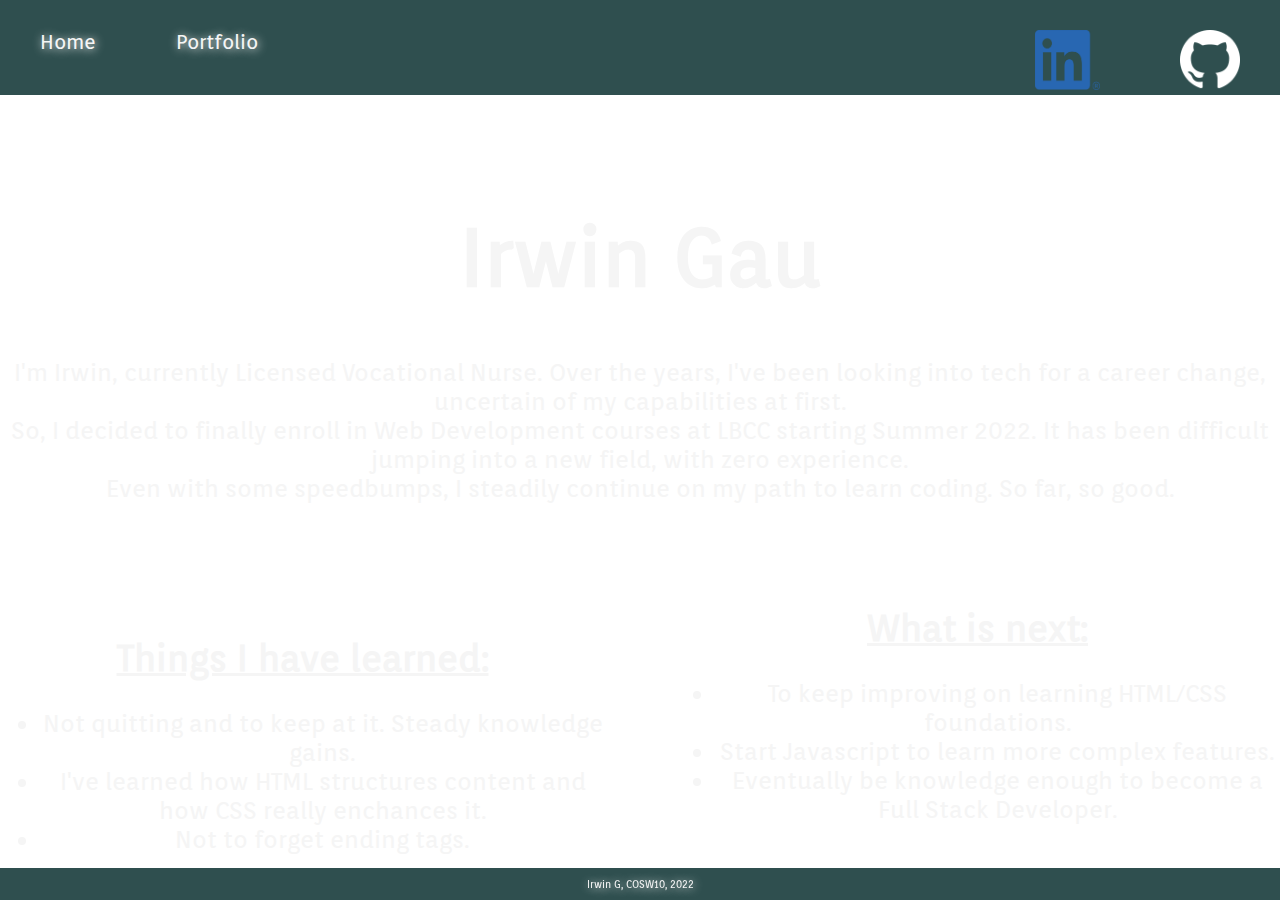
==== index.html @ 513c7a1e "1" ====
<!DOCTYPE HTML>
<html>
    <head>
        <title>Irwin's Portfolio</title>
        <link rel="stylesheet" href="styles.css">
        <link rel="preconnect" href="https://fonts.googleapis.com">
        <link rel="preconnect" href="https://fonts.gstatic.com" crossorigin>
        <link href="https://fonts.googleapis.com/css2?family=Orienta&display=swap" rel="stylesheet"> 
    </head>

    <body>
       <div class="bgimg"></div>
        <header>
            <div class="topnavbar">
                <a href="#home">Home</a>
                <a href="portfolio.html">Portfolio</a>
                <div class="topnav-rt">
                    <a href="https://www.linkedin.com/in/irwin-gau-4b5b3a195/" target="_blank">
                        <img class="linkround" src="linkedin.png" alt="Linkedin link" width="65" height="60">
                    </a>
                    <a href="https://github.com/i-gau" target="_blank">
                        <img src="github64.png" alt="Github link" width="60" height="60">
                    </a>
                </div>
            </div>

        </header>
        <h1>Irwin Gau</h1>
        
        <section id="home">
            <p>I'm Irwin, currently Licensed Vocational Nurse. Over the years, I've been looking into tech for a career change, uncertain of my capabilities at first.<br>So, I decided to finally enroll
            in Web Development courses at LBCC starting Summer 2022. It has been difficult jumping into a new field, with zero experience.<br>Even with some speedbumps, I steadily continue on my path to learn coding. So far, so good.  
            </p><br>

        </section>
        <section id="learned">
            <div class="column">
            <h2><u>Things I have learned:</u></h2>
                <ul>
                    <li>Not quitting and to keep at it. Steady knowledge gains.</li>
                    <li>I've learned how HTML structures content and how CSS really enchances it.</li>
                    <li>Not to forget ending tags.</li>
                </ul>
            <h2><u>What is next:</u></h2>
                <ul>
                    <li>To keep improving on learning HTML/CSS foundations.</li>
                    <li>Start Javascript to learn more complex features.</li>
                    <li>Eventually be knowledge enough to become a Full Stack Developer.</li>     
                </ul>
            </div>
        </section>
    <footer class="footer">
        <p>Irwin G, COSW10, 2022</p>
    </footer>




    </body>

</html>
---- styles.css ----
* {
    box-sizing: border-box;
}
body {
    background-image: url("https://raw.githubusercontent.com/i-gau/cosw10-final-project/main/backimg.jpg");
    background-position: center;
    background-repeat: no-repeat;
    background-size: cover;
    background-attachment: fixed;
    
}
body {
    margin: 0;
    margin-left: auto;
    margin-right: auto;
    height: 100%;
    font-family: 'Orienta', sans-serif;
    color: whitesmoke;
    font-size: 24px;
    text-shadow: 1px 1px 10px rgb(255, 255, 255);
    text-align: center;
    
    

}
.topnavbar {
    overflow: hidden;
    position: relative;
    background-color: darkslategray;
}

.topnavbar a {
    float: left;
    color: whitesmoke;
    text-align: center;
    padding: 30px 40px 0px 40px;
    text-decoration: none;
    font-size: 20px;
}

.topnav-rt {
    float: right;
}

h1 {
    text-align: center;
    padding-top: 60px;
    margin-left: auto;
    margin-right: auto;
    font-size: 80px;
}
#home {
    text-align: center;
}
.column {
    column-count: 2;
    column-gap: 70px;
    word-wrap: normal;
    margin-left: auto;
    margin-right: auto;
    margin-top: 50px;
    
}
.footer {
    position: fixed;
    left: 0;
    right: 0;
    bottom: 0;
    width: 100%;
    font-family: 'Orienta', sans-serif;
    color: whitesmoke;
    text-shadow: 1px 1px 10px rgb(255, 255, 255);
    font-size: 10px;
    text-align: center;
    background-color: darkslategray;
}
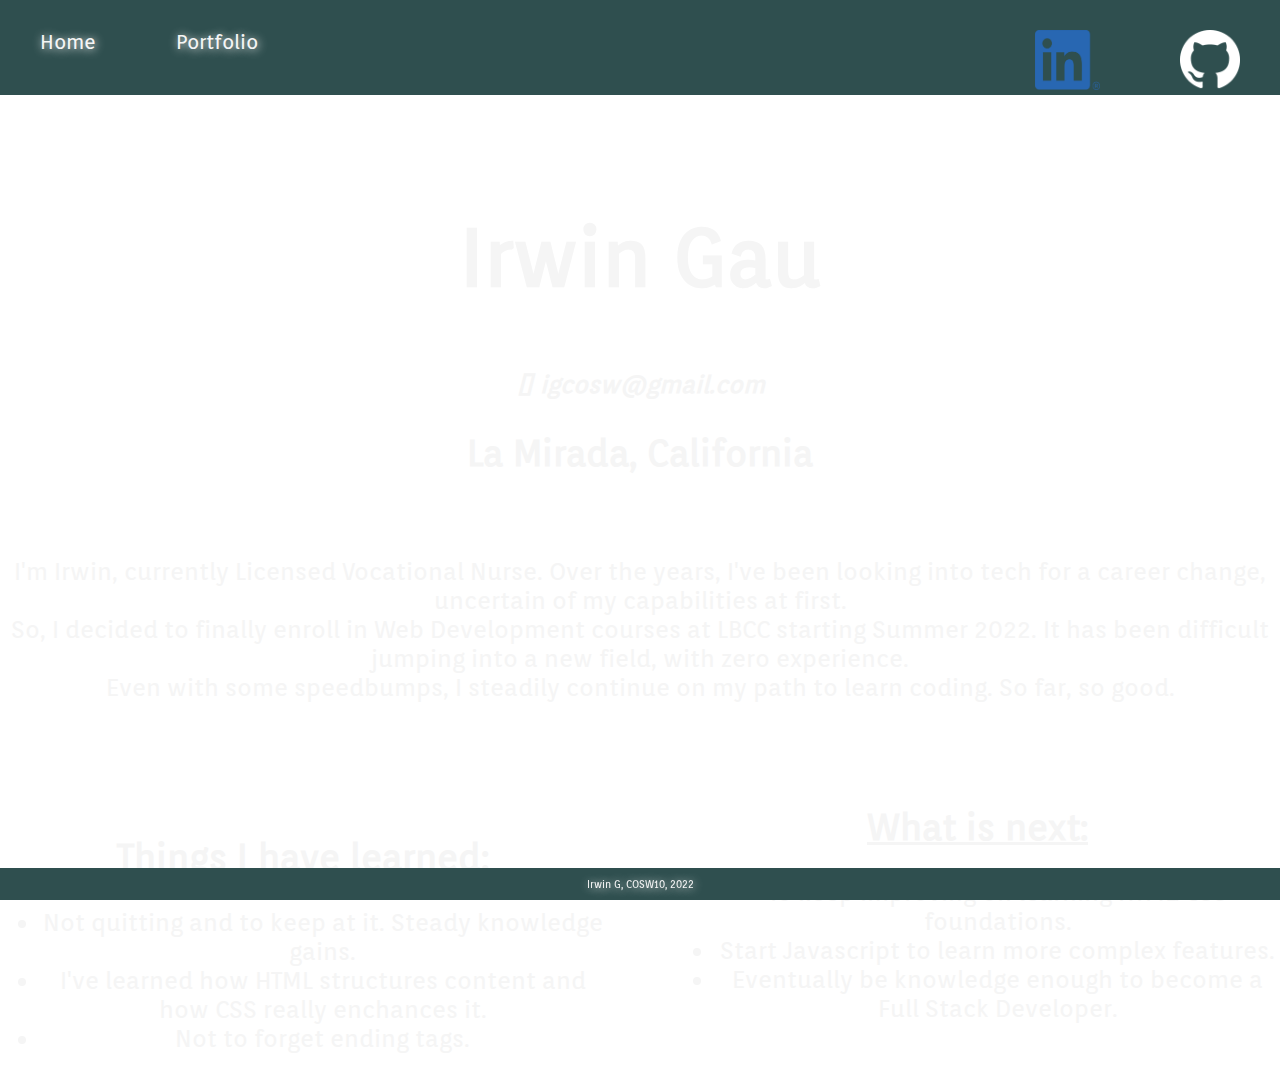
==== commit 82d74088: "1" ====
--- a/index.html
+++ b/index.html
@@ -26,6 +26,8 @@
 
         </header>
         <h1>Irwin Gau</h1>
+        <h2><i style="font-size: 24px;" class="eml">&#xf0e0; igcosw@gmail.com</i></h2>
+        <h2>La Mirada, California</h2><br>
         
         <section id="home">
             <p>I'm Irwin, currently Licensed Vocational Nurse. Over the years, I've been looking into tech for a career change, uncertain of my capabilities at first.<br>So, I decided to finally enroll
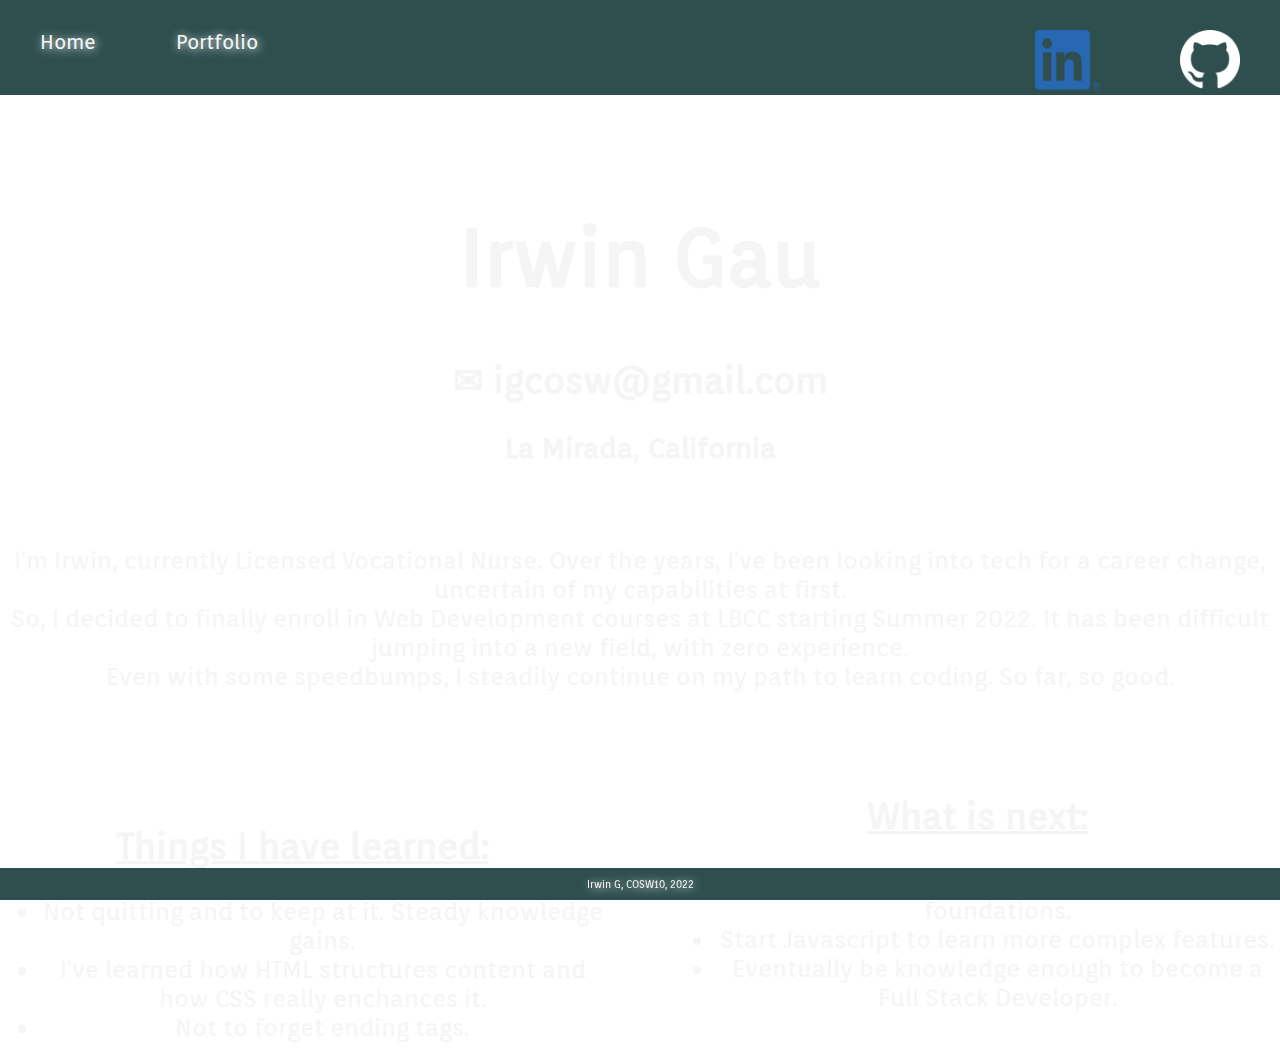
==== commit e4345f30: "1" ====
--- a/index.html
+++ b/index.html
@@ -26,8 +26,8 @@
 
         </header>
         <h1>Irwin Gau</h1>
-        <h2><i style="font-size: 24px;" class="eml">&#xf0e0; igcosw@gmail.com</i></h2>
-        <h2>La Mirada, California</h2><br>
+        <h2>&#9993 igcosw@gmail.com</h2>
+        <h3>La Mirada, California</h3><br>
         
         <section id="home">
             <p>I'm Irwin, currently Licensed Vocational Nurse. Over the years, I've been looking into tech for a career change, uncertain of my capabilities at first.<br>So, I decided to finally enroll
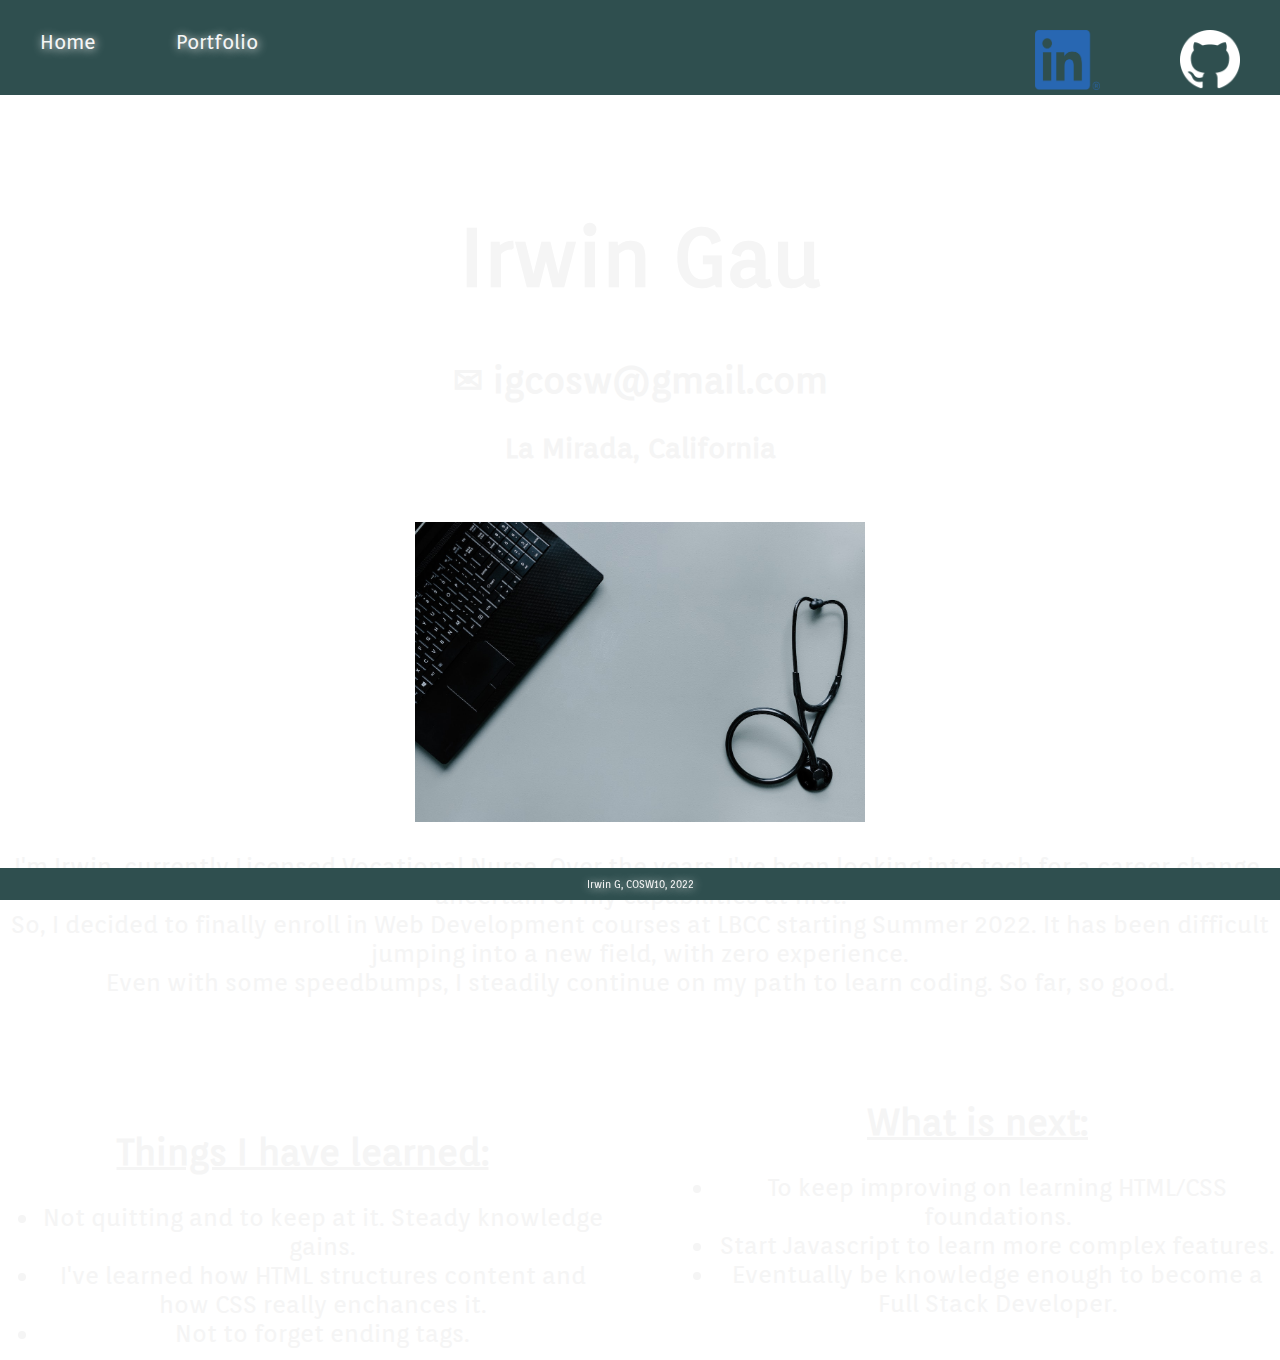
==== commit 2d20e39a: "11" ====
--- a/index.html
+++ b/index.html
@@ -28,6 +28,7 @@
         <h1>Irwin Gau</h1>
         <h2>&#9993 igcosw@gmail.com</h2>
         <h3>La Mirada, California</h3><br>
+        <img src="StethPC.jpg" alt="Stethoscope and laptop" width="450" height="300">
         
         <section id="home">
             <p>I'm Irwin, currently Licensed Vocational Nurse. Over the years, I've been looking into tech for a career change, uncertain of my capabilities at first.<br>So, I decided to finally enroll
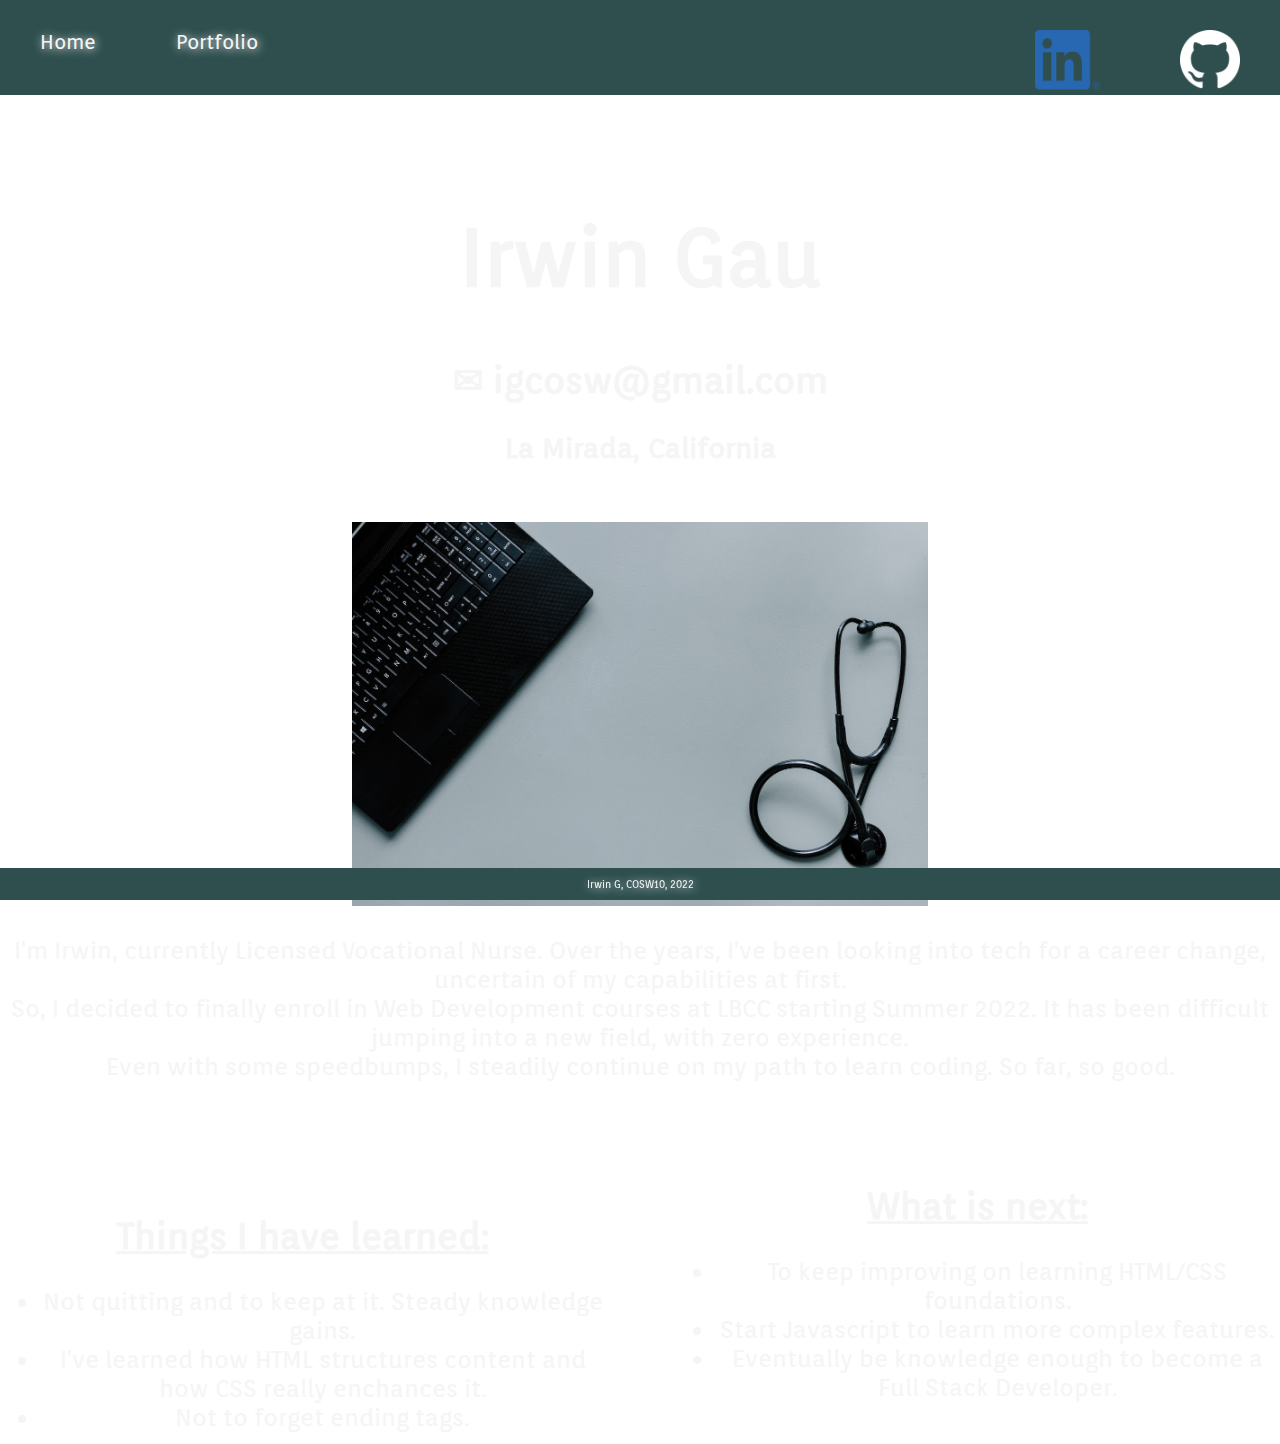
==== commit fb02845f: "1111" ====
--- a/index.html
+++ b/index.html
@@ -28,7 +28,7 @@
         <h1>Irwin Gau</h1>
         <h2>&#9993 igcosw@gmail.com</h2>
         <h3>La Mirada, California</h3><br>
-        <img src="StethPC.jpg" alt="Stethoscope and laptop" width="450" height="300">
+        <img src="StethPC.jpg" alt="Stethoscope and laptop" width="576" height="384">
         
         <section id="home">
             <p>I'm Irwin, currently Licensed Vocational Nurse. Over the years, I've been looking into tech for a career change, uncertain of my capabilities at first.<br>So, I decided to finally enroll
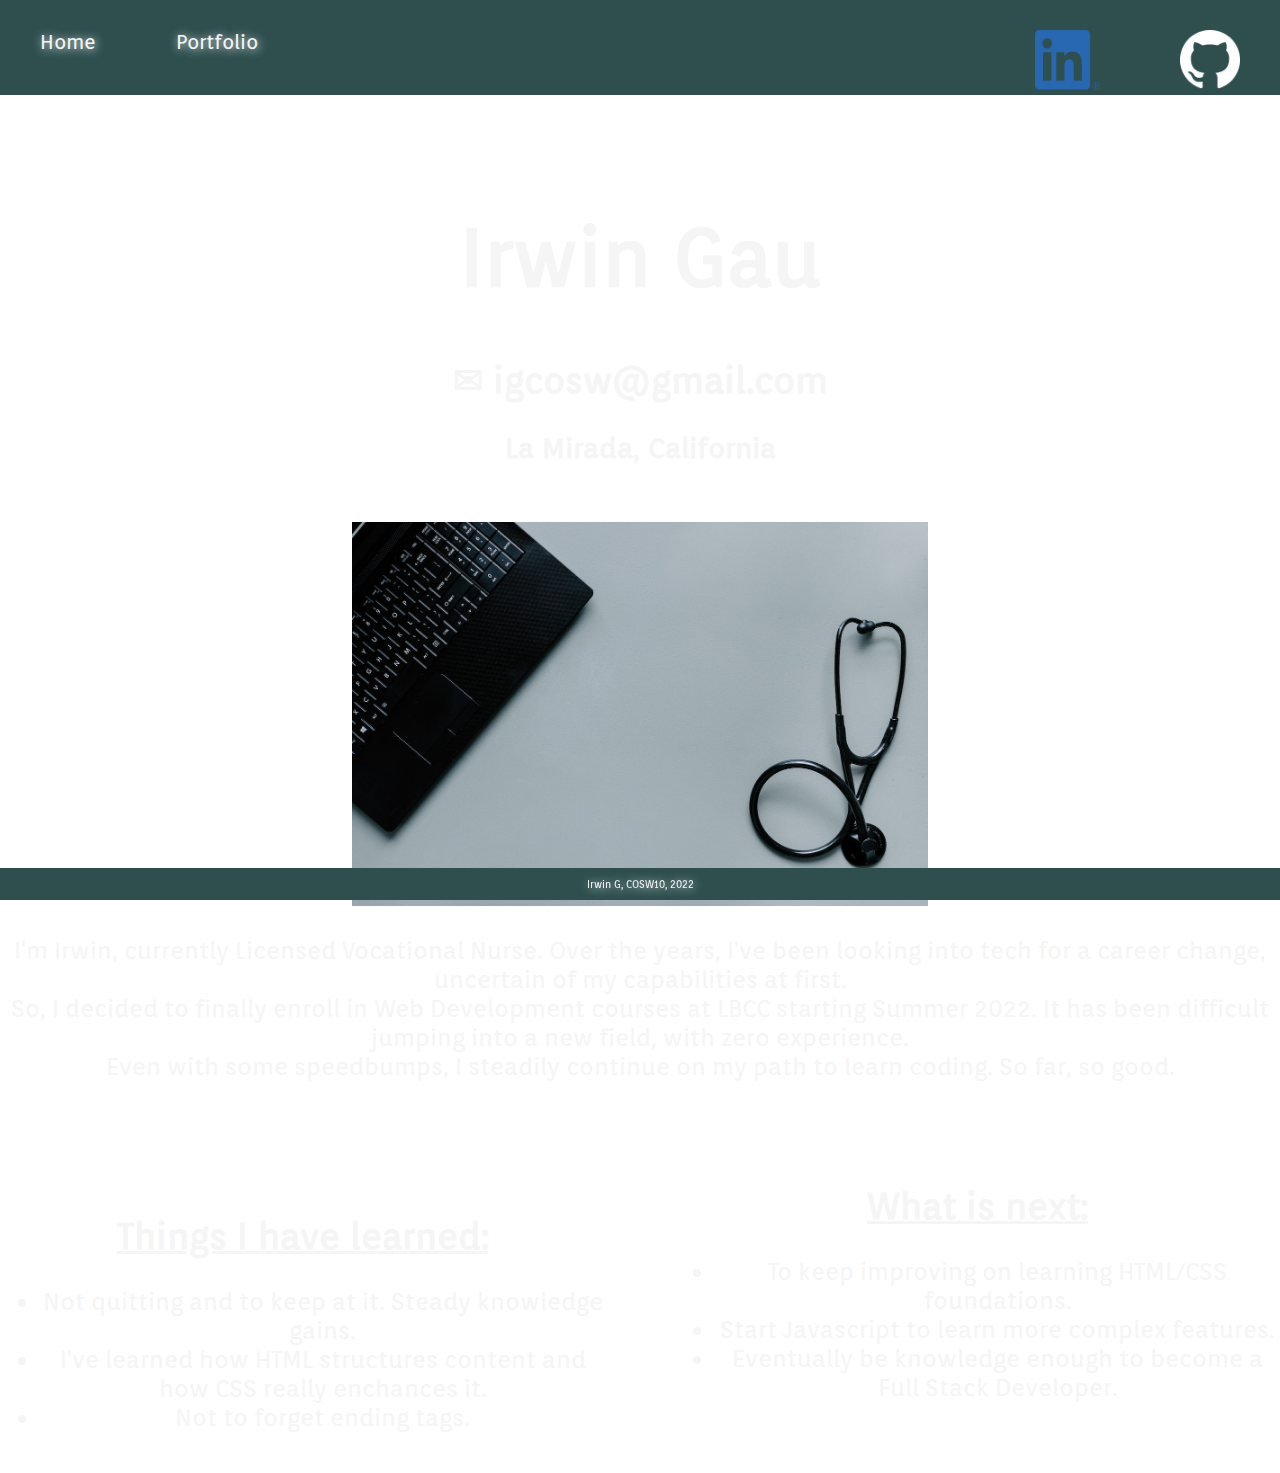
==== commit 35075eec: "ada" ====
--- a/index.html
+++ b/index.html
@@ -51,7 +51,7 @@
                     <li>Eventually be knowledge enough to become a Full Stack Developer.</li>     
                 </ul>
             </div>
-        </section>
+        </section><br>
     <footer class="footer">
         <p>Irwin G, COSW10, 2022</p>
     </footer>
--- a/styles.css
+++ b/styles.css
@@ -60,6 +60,7 @@
     margin-right: auto;
     margin-top: 50px;
     
+    
 }
 .footer {
     position: fixed;
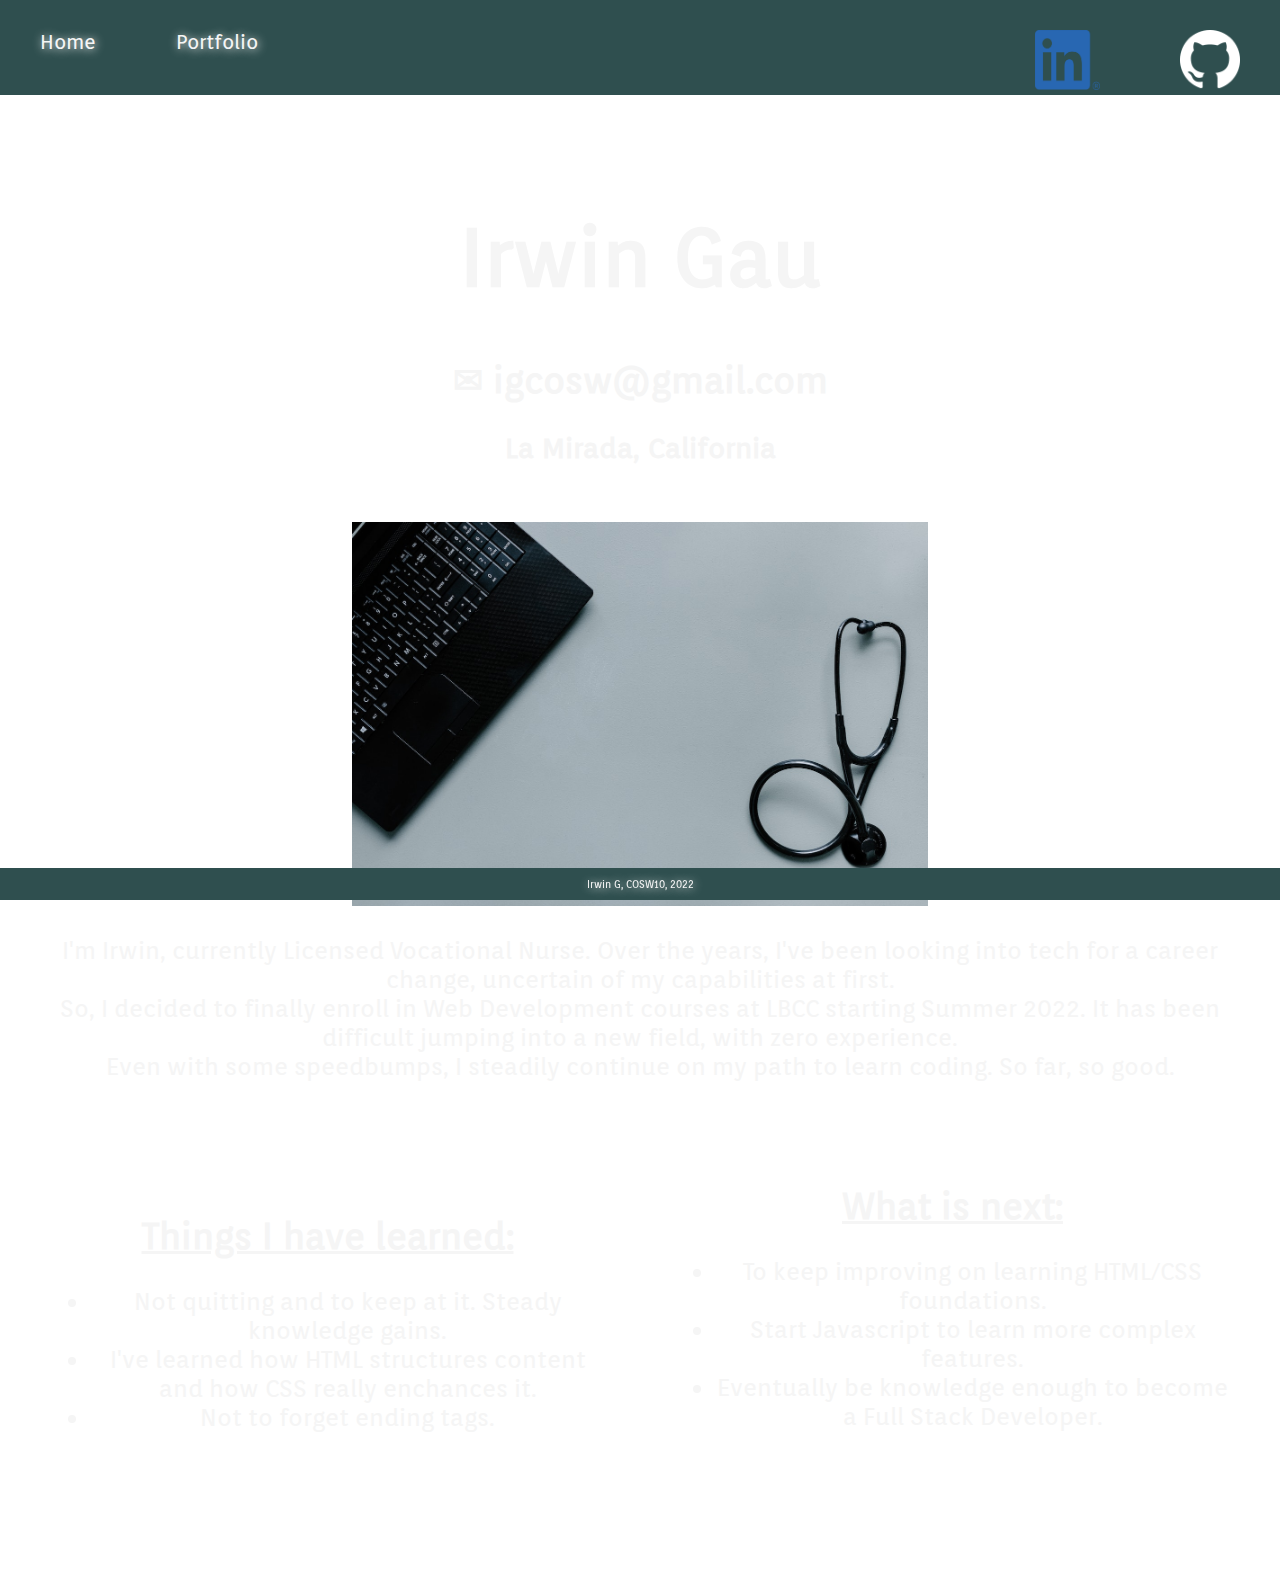
==== commit 16232a88: "1" ====
--- a/index.html
+++ b/index.html
@@ -29,7 +29,7 @@
         <h2>&#9993 igcosw@gmail.com</h2>
         <h3>La Mirada, California</h3><br>
         <img src="StethPC.jpg" alt="Stethoscope and laptop" width="576" height="384">
-        
+        <div class="content">
         <section id="home">
             <p>I'm Irwin, currently Licensed Vocational Nurse. Over the years, I've been looking into tech for a career change, uncertain of my capabilities at first.<br>So, I decided to finally enroll
             in Web Development courses at LBCC starting Summer 2022. It has been difficult jumping into a new field, with zero experience.<br>Even with some speedbumps, I steadily continue on my path to learn coding. So far, so good.  
@@ -51,7 +51,9 @@
                     <li>Eventually be knowledge enough to become a Full Stack Developer.</li>     
                 </ul>
             </div>
-        </section><br>
+        </section>
+        </div>
+        <br>
     <footer class="footer">
         <p>Irwin G, COSW10, 2022</p>
     </footer>
--- a/styles.css
+++ b/styles.css
@@ -19,9 +19,11 @@
     font-size: 24px;
     text-shadow: 1px 1px 10px rgb(255, 255, 255);
     text-align: center;
-    
-    
-
+}
+.content {
+    padding-left: 50px;
+    padding-right: 50px;
+    padding-bottom: 100px;
 }
 .topnavbar {
     overflow: hidden;
@@ -59,6 +61,7 @@
     margin-left: auto;
     margin-right: auto;
     margin-top: 50px;
+
     
     
 }
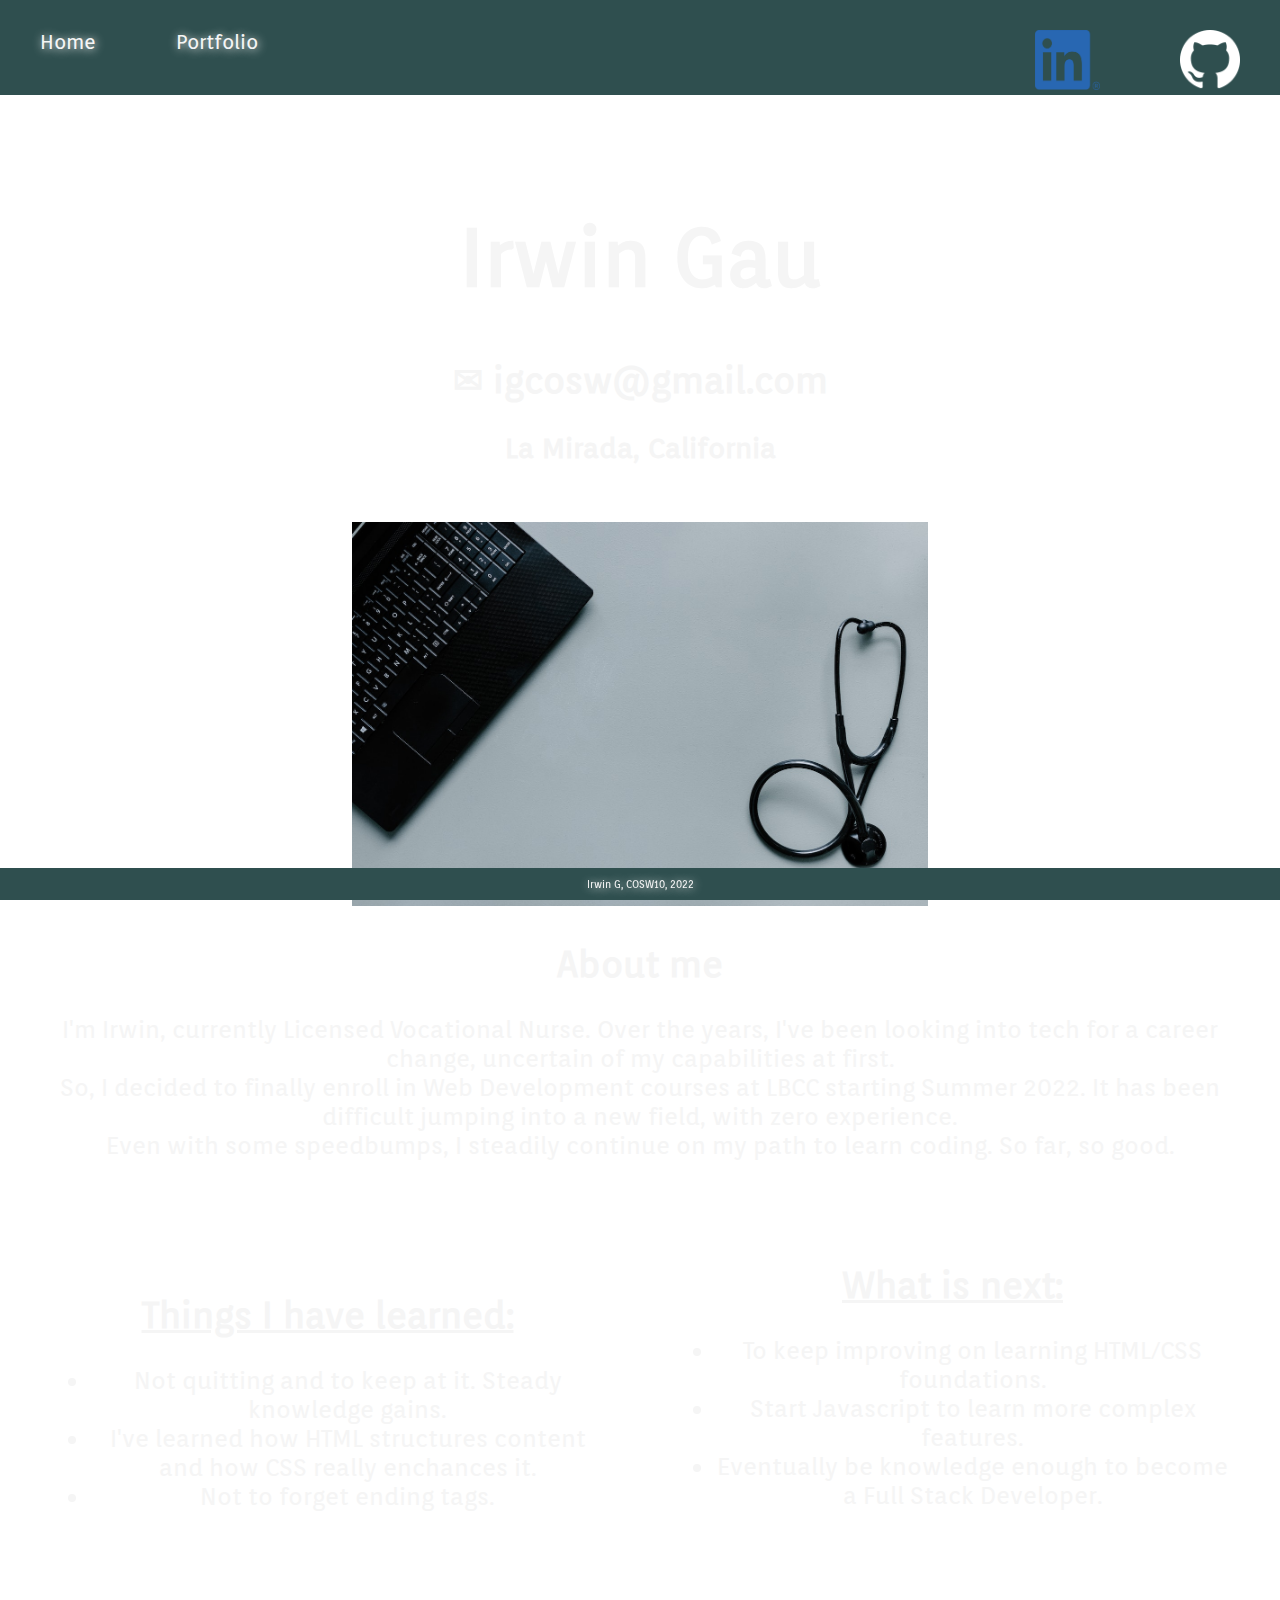
==== commit 3f51db90: "viewport" ====
--- a/index.html
+++ b/index.html
@@ -5,7 +5,8 @@
         <link rel="stylesheet" href="styles.css">
         <link rel="preconnect" href="https://fonts.googleapis.com">
         <link rel="preconnect" href="https://fonts.gstatic.com" crossorigin>
-        <link href="https://fonts.googleapis.com/css2?family=Orienta&display=swap" rel="stylesheet"> 
+        <link href="https://fonts.googleapis.com/css2?family=Orienta&display=swap" rel="stylesheet">  
+        <meta name="viewport" content="width=device-width, initial-scale=1.0">
     </head>
 
     <body>
@@ -31,6 +32,7 @@
         <img src="StethPC.jpg" alt="Stethoscope and laptop" width="576" height="384">
         <div class="content">
         <section id="home">
+            <h2>About me</h2>
             <p>I'm Irwin, currently Licensed Vocational Nurse. Over the years, I've been looking into tech for a career change, uncertain of my capabilities at first.<br>So, I decided to finally enroll
             in Web Development courses at LBCC starting Summer 2022. It has been difficult jumping into a new field, with zero experience.<br>Even with some speedbumps, I steadily continue on my path to learn coding. So far, so good.  
             </p><br>
